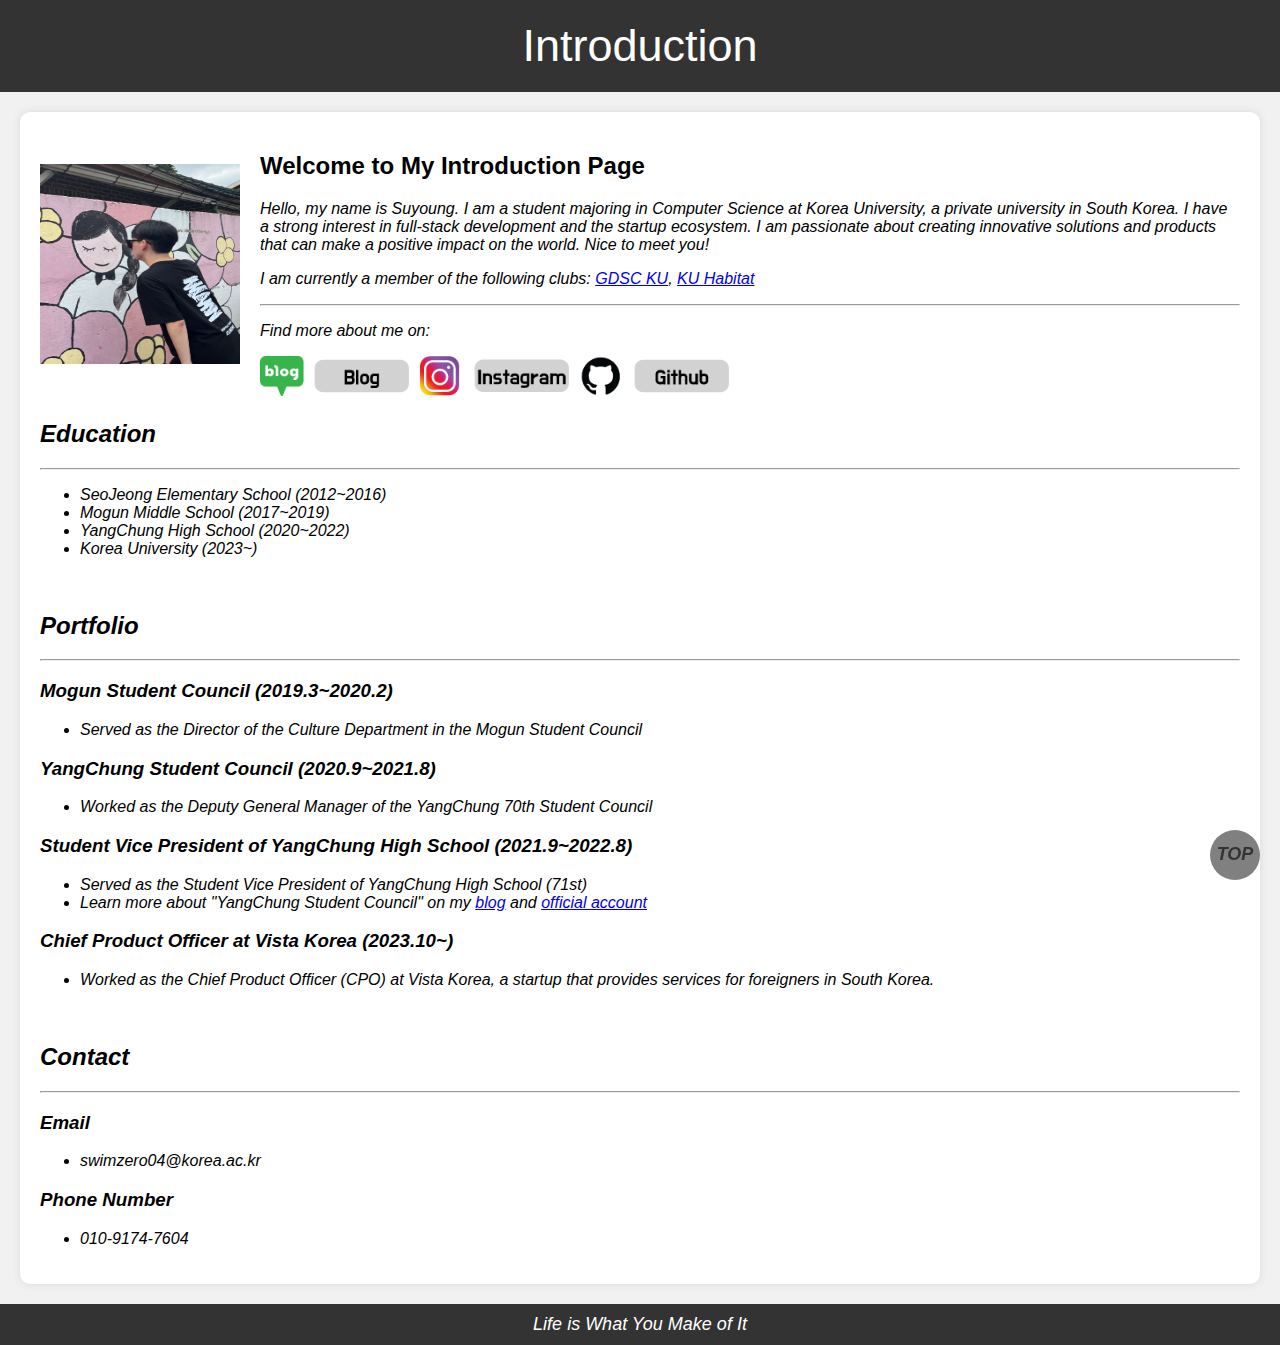
==== index.html @ eac5ad9e "change name" ====
<!DOCTYPE html>
<html lang="en">
<head>
  <meta charset="UTF-8">
  <meta name="viewport" content="width=device-width, initial-scale=1.0">
  <title>About Me</title>
  <style>
    main{
    margin: 20px;
    padding: 20px;
    background-color: #fff;
    box-shadow: 0px 0px 10px rgba(0,0,0,0.1);
    border-radius: 10px;
  }
  
  body{
    font-family: Arial, sans-serif;
    background-color: #f1f1f1;
    margin: 0;
    padding: 0;
  }
  
  header{
    background-color: #333;
    color: #fff;
    padding:20px;
    text-align: center;
    font-size: 45px;
  }
  
  #profileBox{
    display: flex;
    align-items: center;
  }
  #photoBox{
    margin-right: 20px;
  }
  
  
  #links{
    display: flex;
  }
  
  #topButton {
    width: 50px;
    height: 50px;
    border-radius: 50%;
    background-color: gray;
    position: fixed;
    bottom: 20px;
    right: 20px;
    cursor: pointer;
    font-size: 18px;
    color: #333;
    text-align: center;
    line-height: 48px;
  }
  
  footer {
    background-color: #333;
    color: #fff;
    text-align: center; 
    padding: 10px;
  }
  
  footer p {
    margin: 0;
    font-size: 18px;
  }
  </style>
</head>
<body>
  <header>
    Introduction
  </header>
  <main>  
    <div id="profileBox">
      <div id="photoBox">
        <img src="images/profile.jpg" alt="프로필 사진" height="200px" width="200px">
      </div>
      <div class="intro">
        <h2>Welcome to My Introduction Page</h2>
        <I>Hello, my name is Suyoung. I am a student majoring in Computer Science at Korea University, a private university in South Korea.
        I have a strong interest in full-stack development and the startup ecosystem. I am passionate about creating innovative solutions and products that can make a positive impact on the world. Nice to meet you!</p>
        <p>I am currently a member of the following clubs: <a href="https://www.instagram.com/gdsc.koreauniv/">GDSC KU</a>, <a href="https://www.instagram.com/koreauniv_habitat/">KU Habitat</a></p>
        <hr>
        <p>Find more about me on:</p>
        <div id="links">
          <a href="https://blog.naver.com/swimzero04"><img src="images/naver.png" height="40px"></a>
          <a href="https://www.instagram.com/swimzro/"><img src="images/instagram.png" height="40px"></a>
          <a href="https://github.com/swimzero"><img src="images/github.png" height="40px"></a>
        </div>
      </div>
    </div>
  <h2>Education</h2>
  <hr>
  <ul>
    <li>SeoJeong Elementary School (2012~2016)</li>
    <li>Mogun Middle School (2017~2019)</li>
    <li>YangChung High School (2020~2022)</li>
    <li>Korea University (2023~)</li>
  </ul>
  <br/>
  <h2>Portfolio</h2>
  <hr>
  <h3>Mogun Student Council (2019.3~2020.2)</h3>
  <ul>
    <li>Served as the Director of the Culture Department in the Mogun Student Council</li>
  </ul>
  <h3>YangChung Student Council (2020.9~2021.8)</h3>
  <ul>
    <li>Worked as the Deputy General Manager of the YangChung 70th Student Council</li>
  </ul>
  <h3>Student Vice President of YangChung High School (2021.9~2022.8)</h3>
  <ul>
    <li>Served as the Student Vice President of YangChung High School (71st)</li>
    <li>Learn more about "YangChung Student Council" on my <a href="https://blog.naver.com/swimzero04/223119346049">blog</a> and <a href="https://www.instagram.com/mad_for_yangchung/">official account</a></li>
  </ul>
  <h3>Chief Product Officer at Vista Korea (2023.10~)</h3>
  <ul>
    <li>Worked as the Chief Product Officer (CPO) at Vista Korea, a startup that provides services for foreigners in South Korea.</li>
  </ul>
  <br/>
  <h2>Contact</h2>
  <hr>
  <h3>Email</h3>
  <ul>
    <li>swimzero04@korea.ac.kr</li>
  </ul>
  <h3>Phone Number</h3>
  <ul>
    <li>010-9174-7604</li>
  </ul>
  <div id="topButton" onclick="scrollToTop()"><b>TOP</b></div>
  </main>
  <footer>
    <p>Life is What You Make of It</p>
  </footer>

  <script>
    // 페이지 상단으로 스크롤
    function scrollToTop() {
      window.scroll({
        top: 0,
        left: 0,
        behavior: 'smooth'
      });
    }

    // 스크롤 위치에 따라 "top" 버튼을 표시/숨김
    window.onscroll = function() {
      var topButton = document.getElementById("topButton");
      if (document.documentElement.scrollTop > 100) {
        topButton.style.display = "block";
      } else {
        topButton.style.display = "none";
      }
    };
  </script>
</body>
</html>
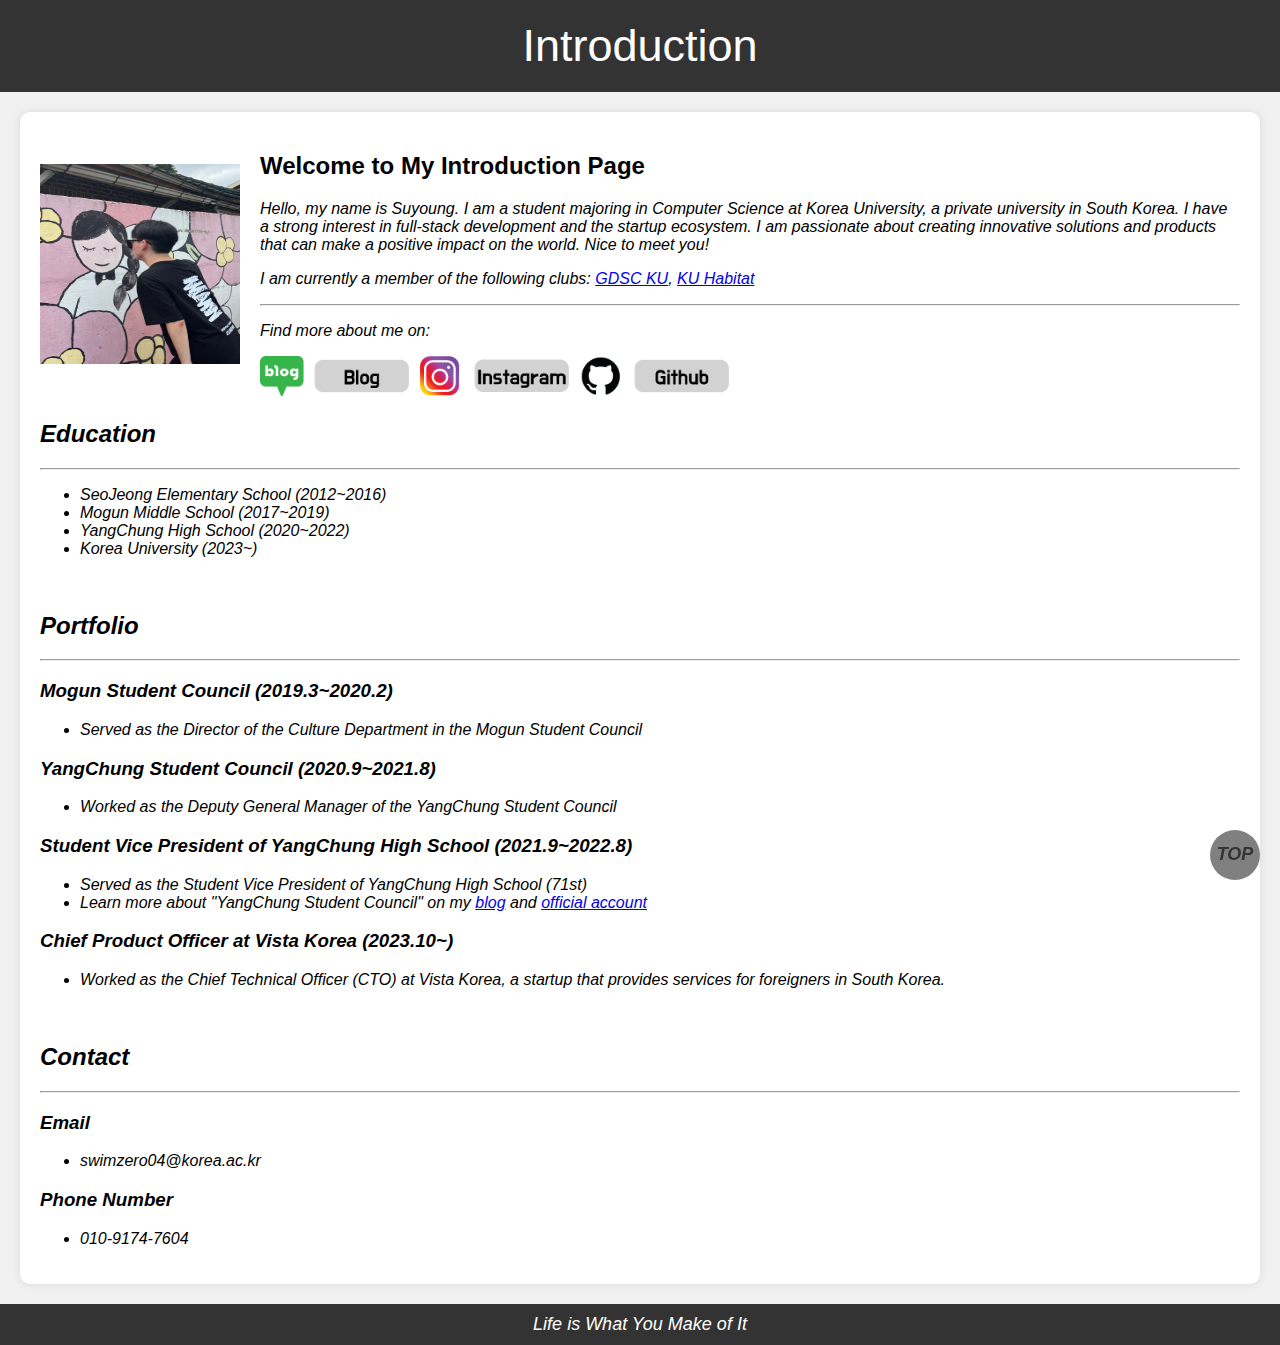
==== commit e55a60ea: "내용수정" ====
--- a/index.html
+++ b/index.html
@@ -86,9 +86,9 @@
         <hr>
         <p>Find more about me on:</p>
         <div id="links">
-          <a href="https://blog.naver.com/swimzero04"><img src="images/naver.png" height="40px"></a>
-          <a href="https://www.instagram.com/swimzro/"><img src="images/instagram.png" height="40px"></a>
-          <a href="https://github.com/swimzero"><img src="images/github.png" height="40px"></a>
+          <a href="https://blog.naver.com/swimzero04" target="_blank"><img src="images/naver.png" height="40px"></a>
+          <a href="https://www.instagram.com/swimzro/" target="_blank"><img src="images/instagram.png" height="40px"></a>
+          <a href="https://github.com/swimzero" target="_blank"><img src="images/github.png" height="40px"></a>
         </div>
       </div>
     </div>
@@ -109,16 +109,16 @@
   </ul>
   <h3>YangChung Student Council (2020.9~2021.8)</h3>
   <ul>
-    <li>Worked as the Deputy General Manager of the YangChung 70th Student Council</li>
+    <li>Worked as the Deputy General Manager of the YangChung Student Council</li>
   </ul>
   <h3>Student Vice President of YangChung High School (2021.9~2022.8)</h3>
   <ul>
     <li>Served as the Student Vice President of YangChung High School (71st)</li>
-    <li>Learn more about "YangChung Student Council" on my <a href="https://blog.naver.com/swimzero04/223119346049">blog</a> and <a href="https://www.instagram.com/mad_for_yangchung/">official account</a></li>
+    <li>Learn more about "YangChung Student Council" on my <a href="https://blog.naver.com/swimzero04/223119346049" target="_blank">blog</a> and <a href="https://www.instagram.com/mad_for_yangchung/" target="_blank">official account</a></li>
   </ul>
   <h3>Chief Product Officer at Vista Korea (2023.10~)</h3>
   <ul>
-    <li>Worked as the Chief Product Officer (CPO) at Vista Korea, a startup that provides services for foreigners in South Korea.</li>
+    <li>Worked as the Chief Technical Officer (CTO) at Vista Korea, a startup that provides services for foreigners in South Korea.</li>
   </ul>
   <br/>
   <h2>Contact</h2>
@@ -138,7 +138,6 @@
   </footer>
 
   <script>
-    // 페이지 상단으로 스크롤
     function scrollToTop() {
       window.scroll({
         top: 0,
@@ -147,7 +146,6 @@
       });
     }
 
-    // 스크롤 위치에 따라 "top" 버튼을 표시/숨김
     window.onscroll = function() {
       var topButton = document.getElementById("topButton");
       if (document.documentElement.scrollTop > 100) {
